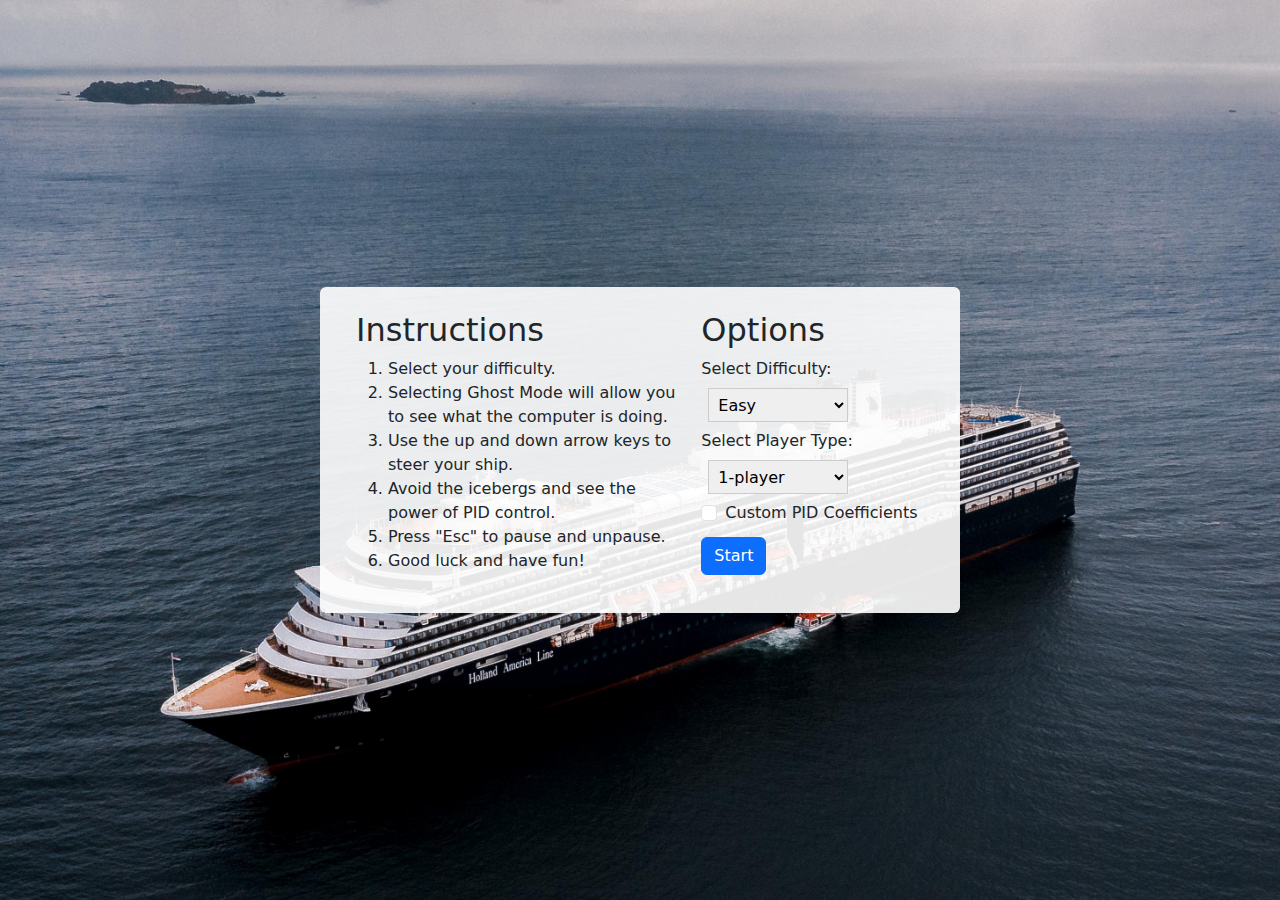
==== index.html @ b7e037e3 "worked on custom pid coefficient input (index page)" ====
<!DOCTYPE html>
<html lang="en" dir="" ltr">

<head>
  <meta name="viewport" content="width=device-width, initial-scale=1">
  <meta charser="utf-8">
  <title> Titanic </title>
  <link rel="stylesheet" href="styles.css">
  <link href="https://cdn.jsdelivr.net/npm/bootstrap@5.1.2/dist/css/bootstrap.min.css" rel="stylesheet">
  <script src="https://cdn.jsdelivr.net/npm/bootstrap@5.1.2/dist/js/bootstrap.bundle.min.js"></script>
</head>

<body>
  <!--this container wraps the entire screen-->
  <div class="container-fluid" id="everything_wrapper">
    <div class="row h-100">
      <!-- this holds the menu (so the content) -->
      <div class="col col-sm-12 w-50 m-auto">
        <div class="row p-4 rounded" id="menu">
          <!--this col holds the tutorial for how to play the game-->
          <div class="col-7" id="instruction_col">
            <h2>Instructions</h2>
            <ol>
              <li>Select your difficulty.</li>
              <li>Selecting Ghost Mode will allow you to see what the computer is doing.</li>
              <li>Use the up and down arrow keys to steer your ship.</li>
              <li>Avoid the icebergs and see the power of PID control.</li>
              <li>Press "Esc" to pause and unpause.</li>
              <li>Good luck and have fun!</li>
            </ol>
          </div>
          <!--this column holds all buttons and options (e.g. start, difficulty, etc.)-->
          <div class="col" id="options_col">
            <h2>Options</h2>
            <div class="dropdown">
              <!--difficulty drop down menu-->
              <label>Select Difficulty:</label>
              <select name="difficulty" id="difficulty" style="margin:7px">
                <option>Easy</option>
                <option>Medium</option>
                <option>Hard</option>
              </select>
            </div>
            <!-- ghostmode switch - goddard suggestion -->
            <div class="dropdown">
              <label>Select Player Type:</label>
              <select name="playerType" id="playerType" style="margin:7px">
                <option>1-player</option>
                <option>1-player vs PID</option>
                <option>PID only</option>
              </select>
            </div>
            <!--custom pid values checkbox  -->
            <div class="form-check">
              <input type="checkbox" class="form-check-input" id="customPIDCoefficientsCheckbox">
              <label class="form-check-label" for="customPIDCoefficientsCheckbox">Custom PID Coefficients</label>
            </div>
            <!-- PID values -->
            <div class="input-group input-group-sm" id="customPIDCoefficientsInput" style="display:none">
              <span class="input-group-text" id="inputGroup-sizing-sm">P</span>
              <input type="number" aria-label="pCoefficient" class="form-control" id="pCoefficientInputBox" value="0.05">
              <span class="input-group-text" id="inputGroup-sizing-sm">I</span>
              <input type="number" aria-label="iCoefficient" class="form-control" id="iCoefficientInputBox" value="0.05">
              <span class="input-group-text" id="inputGroup-sizing-sm">D</span>
              <input type="number" aria-label="dCoefficient" class="form-control" id="dCoefficientInputBox" value="0.05">
            </div>
            <!--start button-->
            <div id="buttons">
              <a href="game.html"><button id="start" style="margin-top:10px;" type="button"
                  class="btn btn-primary">Start</button></a>
            </div>
          </div>
        </div>
      </div>
    </div>
  </div>

  <script src="src/index.js" charset="utf-8"></script>
</body>

</html>
---- styles.css ----
/***********************************************************
 * design: overall / structural
 ***********************************************************/
/* Containers */
#everything_wrapper {
  height: 100vh;  

  background-image: url(./assets/background.jpg);
  background-repeat: no-repeat;
  /*background-size: 1800px 900px;*/
  background-size: cover;
  background-position: center;
}
#menu {
  background: rgba(255, 255, 255, 0.9);
}​

body {

}

/***********************************************************
 * design: buttons + dropdown stuff
 ***********************************************************/
.switch {
  position: relative;
  display: inline-block;
  width: 42px !important;
  height: 24px;
  margin: 0 5px;
}
.switch input { 
  opacity: 0;
  width: 0;
  height: 0;
}

.slider {
  position: absolute;
  cursor: pointer;
  top: 0;
  left: 0;
  right: 0;
  bottom: 0;
  background-color: #ccc;
  -webkit-transition: .4s;
  transition: .4s;
}
.slider:before {
  position: absolute;
  content: "";
  height: 18px;
  width: 18px;
  left: 3px;
  bottom: 3px;
  background-color: white;
  -webkit-transition: .4s;
  transition: .4s;
}

input:checked + .slider {
  background-color: #2196F3;
}
input:focus + .slider {
  box-shadow: 0 0 1px #2196F3;
}
input:checked + .slider:before {
  -webkit-transform: translateX(18px);
  -ms-transform: translateX(18px);
  transform: translateX(18px);
}

/* Rounded sliders */
.slider.round {
  border-radius: 24px;
}
.slider.round:before {
  border-radius: 50%;
}

select {
  margin: 20px;
  width: 140px;
  padding: 5px 3px 5px 5px;
  font-size: 16px;
  border: 1px solid #CCC;
  height: 34px;
}

/* summary button */
#summary{
  position: relative;
  text-align: center;
  padding: 20px;
}

/* pid input values */
/*hide up/down arrows*/
input::-webkit-outer-spin-button,
input::-webkit-inner-spin-button {
  -webkit-appearance: none;
  margin: 0;
}
input[type=number] {
  -moz-appearance: textfield;
}
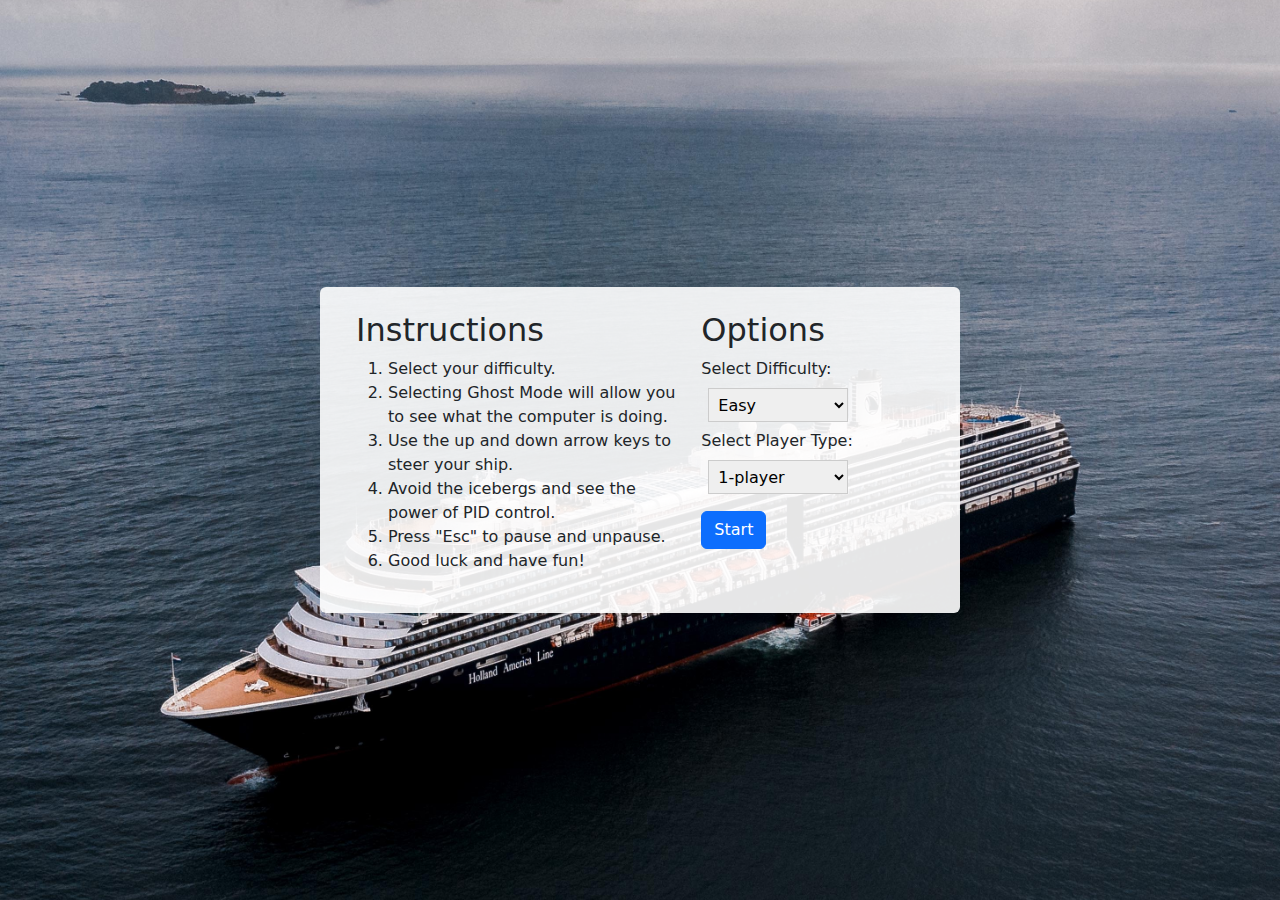
==== commit 825a9b0a: "made custom PID input dependent on game mode" ====
--- a/index.html
+++ b/index.html
@@ -51,18 +51,18 @@
               </select>
             </div>
             <!--custom pid values checkbox  -->
-            <div class="form-check">
+            <div class="form-check" id = "customPIDCoefficients" style="display:none">
               <input type="checkbox" class="form-check-input" id="customPIDCoefficientsCheckbox">
               <label class="form-check-label" for="customPIDCoefficientsCheckbox">Custom PID Coefficients</label>
             </div>
             <!-- PID values -->
             <div class="input-group input-group-sm" id="customPIDCoefficientsInput" style="display:none">
               <span class="input-group-text" id="inputGroup-sizing-sm">P</span>
-              <input type="number" aria-label="pCoefficient" class="form-control" id="pCoefficientInputBox" value="0.05">
+              <input type="number" aria-label="pCoefficient" class="form-control" id="pCoefficientInputBox" value="0.5">
               <span class="input-group-text" id="inputGroup-sizing-sm">I</span>
               <input type="number" aria-label="iCoefficient" class="form-control" id="iCoefficientInputBox" value="0.05">
               <span class="input-group-text" id="inputGroup-sizing-sm">D</span>
-              <input type="number" aria-label="dCoefficient" class="form-control" id="dCoefficientInputBox" value="0.05">
+              <input type="number" aria-label="dCoefficient" class="form-control" id="dCoefficientInputBox" value="0.5">
             </div>
             <!--start button-->
             <div id="buttons">
--- a/styles.css
+++ b/styles.css
@@ -3,7 +3,7 @@
  ***********************************************************/
 /* Containers */
 #everything_wrapper {
-  height: 100vh;  
+  height: 100vh; 
 
   background-image: url(./assets/background.jpg);
   background-repeat: no-repeat;
@@ -94,6 +94,13 @@
   padding: 20px;
 }
 
+/*continue button */
+#continue{
+  position: relative;
+  text-align: center;
+  padding: 20px;
+}
+
 /* pid input values */
 /*hide up/down arrows*/
 input::-webkit-outer-spin-button,
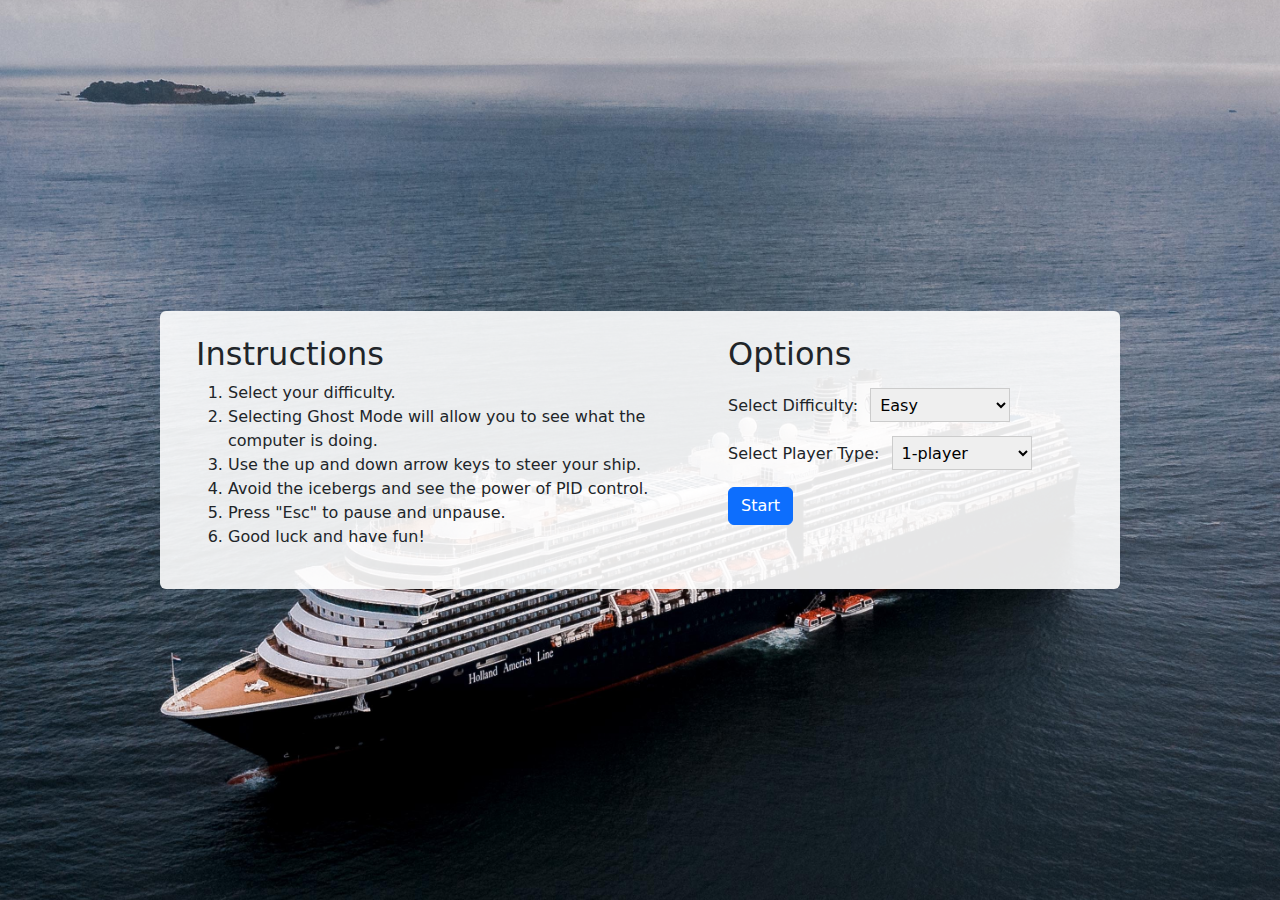
==== commit ff9afd4a: "making instructions page wider to see custom coeffs" ====
--- a/index.html
+++ b/index.html
@@ -15,7 +15,7 @@
   <div class="container-fluid" id="everything_wrapper">
     <div class="row h-100">
       <!-- this holds the menu (so the content) -->
-      <div class="col col-sm-12 w-50 m-auto">
+      <div class="col col-sm-12 w-75 m-auto">
         <div class="row p-4 rounded" id="menu">
           <!--this col holds the tutorial for how to play the game-->
           <div class="col-7" id="instruction_col">
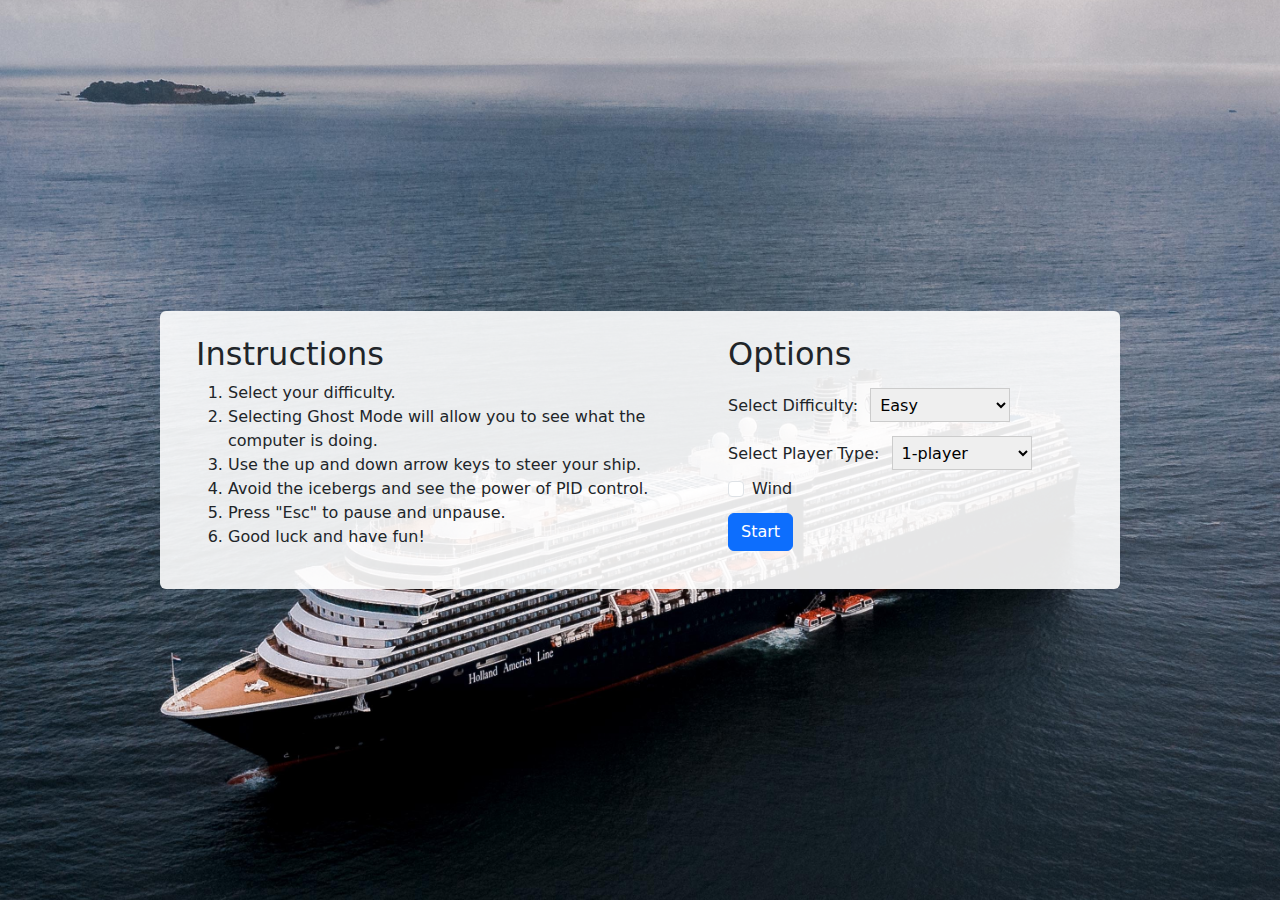
==== commit 6feaae2a: "adding wind toggle" ====
--- a/index.html
+++ b/index.html
@@ -55,6 +55,11 @@
               <input type="checkbox" class="form-check-input" id="customPIDCoefficientsCheckbox">
               <label class="form-check-label" for="customPIDCoefficientsCheckbox">Custom PID Coefficients</label>
             </div>
+            <!--toggle wind checkbox  -->
+            <div class="form-check" id = "windToggle">
+              <input type="checkbox" class="form-check-input" id="windToggleCheckbox">
+              <label class="form-check-label" for="windToggleCheckbox">Wind</label>
+            </div>
             <!-- PID values -->
             <div class="input-group input-group-sm" id="customPIDCoefficientsInput" style="display:none">
               <span class="input-group-text" id="inputGroup-sizing-sm">P</span>
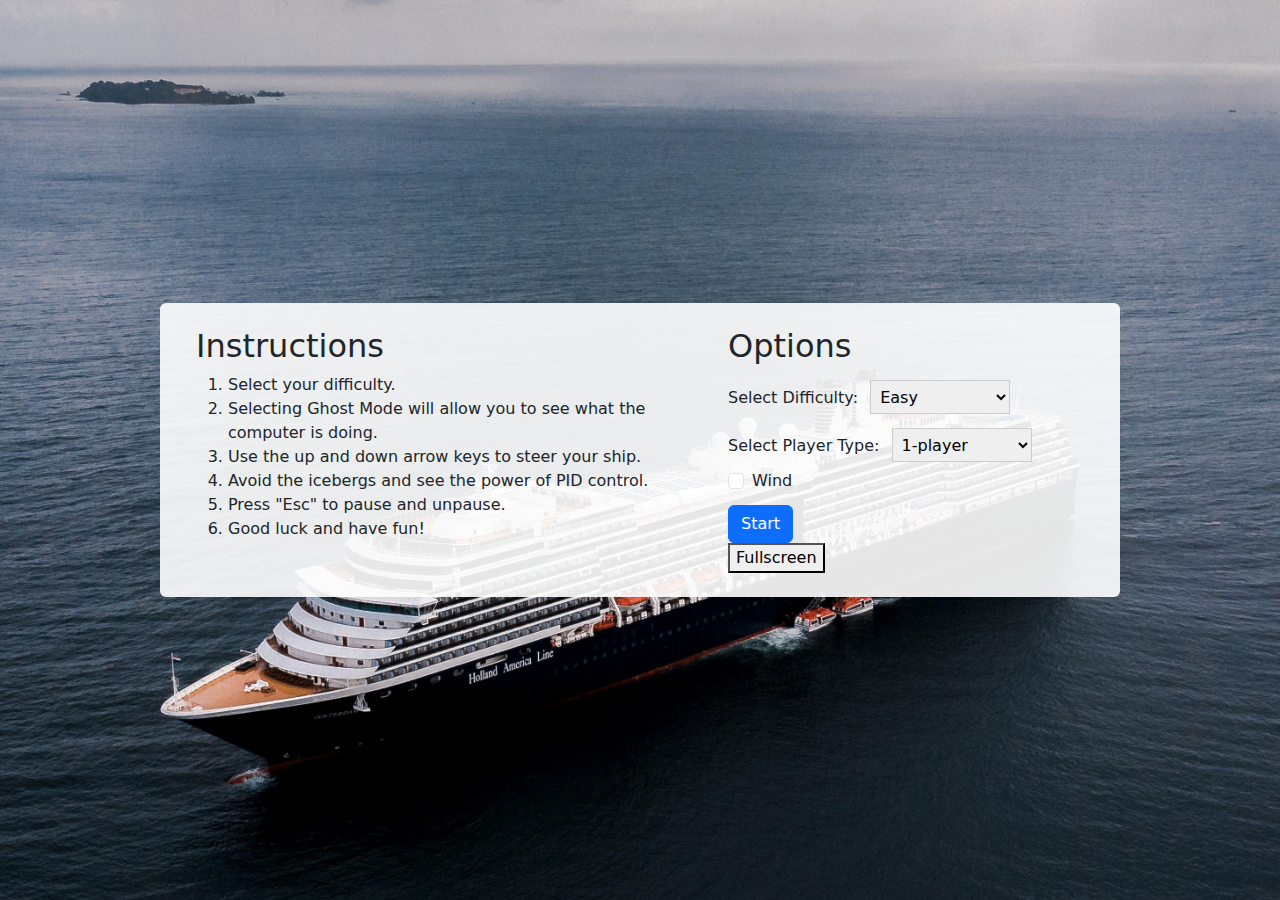
==== commit f31c9c63: "began fullscreen mode" ====
--- a/index.html
+++ b/index.html
@@ -8,6 +8,13 @@
   <link rel="stylesheet" href="styles.css">
   <link href="https://cdn.jsdelivr.net/npm/bootstrap@5.1.2/dist/css/bootstrap.min.css" rel="stylesheet">
   <script src="https://cdn.jsdelivr.net/npm/bootstrap@5.1.2/dist/js/bootstrap.bundle.min.js"></script>
+  <style>
+    #exampleImage { cursor:zoom-in; }
+        #exampleImage:-webkit-full-screen { cursor:zoom-out; }
+        #exampleImage:-moz-full-screen { cursor:zoom-out; }
+        #exampleImage:-ms-fullscreen { cursor:zoom-out; }
+        #exampleImage:fullscreen { cursor:zoom-out; }
+  </style>
 </head>
 
 <body>
@@ -74,6 +81,39 @@
               <a href="game.html"><button id="start" style="margin-top:10px;" type="button"
                   class="btn btn-primary">Start</button></a>
             </div>
+            <div>
+              <button id="btnFullscreen" type="button">Fullscreen</button>
+                <script> function toggleFullscreen(elem) {
+                    elem = elem || document.documentElement;
+                  
+                    if (!document.fullscreenElement && !document.mozFullScreenElement &&
+                      !document.webkitFullscreenElement && !document.msFullscreenElement) {
+                      if (elem.requestFullscreen) {
+                        elem.requestFullscreen();
+                      } else if (elem.msRequestFullscreen) {
+                        elem.msRequestFullscreen();
+                      } else if (elem.mozRequestFullScreen) {
+                        elem.mozRequestFullScreen();
+                      } else if (elem.webkitRequestFullscreen) {
+                        elem.webkitRequestFullscreen(Element.ALLOW_KEYBOARD_INPUT);
+                      }
+                    } else {
+                      if (document.exitFullscreen) {
+                        document.exitFullscreen();
+                      } else if (document.msExitFullscreen) {
+                        document.msExitFullscreen();
+                      } else if (document.mozCancelFullScreen) {
+                        document.mozCancelFullScreen();
+                      } else if (document.webkitExitFullscreen) {
+                        document.webkitExitFullscreen();
+                      }
+                    }
+                  }
+                  
+                  document.getElementById('btnFullscreen').addEventListener('click', function() {
+                    toggleFullscreen();
+                  }); </script>
+            </div>
           </div>
         </div>
       </div>
--- a/styles.css
+++ b/styles.css
@@ -94,6 +94,13 @@
   padding: 20px;
 }
 
+/* fullscreen button*/
+#btnFullscreen{
+  /*position:relative;
+  text-align: center;
+  padding: 20px;*/
+}
+
 /*continue button */
 #continue{
   position: relative;
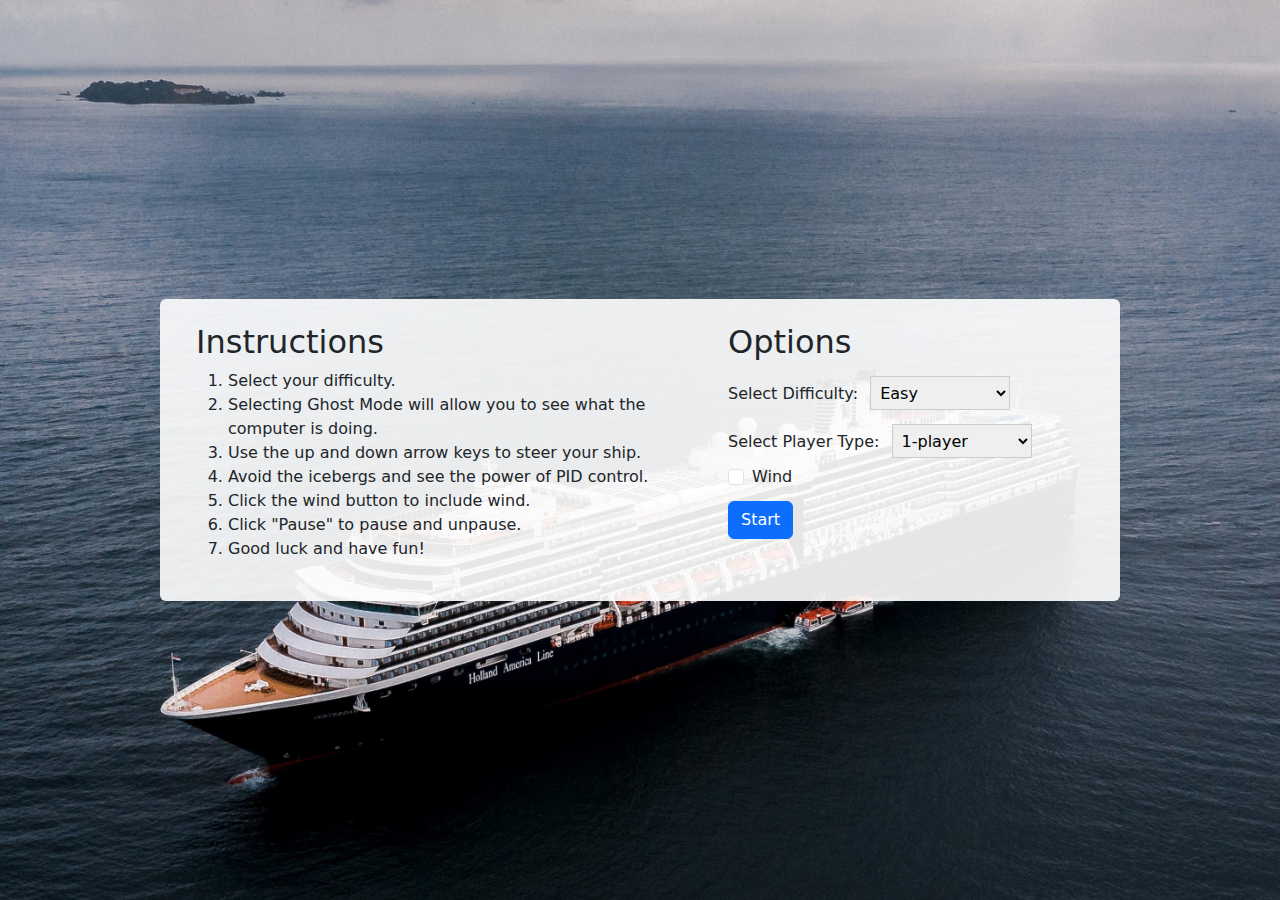
==== commit c9f81195: "fixed pause bug, began combining index and game" ====
--- a/index.html
+++ b/index.html
@@ -32,7 +32,8 @@
               <li>Selecting Ghost Mode will allow you to see what the computer is doing.</li>
               <li>Use the up and down arrow keys to steer your ship.</li>
               <li>Avoid the icebergs and see the power of PID control.</li>
-              <li>Press "Esc" to pause and unpause.</li>
+              <li>Click the wind button to include wind.</li>
+              <li>Click "Pause" to pause and unpause.</li>
               <li>Good luck and have fun!</li>
             </ol>
           </div>
@@ -81,8 +82,8 @@
               <a href="game.html"><button id="start" style="margin-top:10px;" type="button"
                   class="btn btn-primary">Start</button></a>
             </div>
-            <div>
-              <button id="btnFullscreen" type="button">Fullscreen</button>
+            <!--<div>
+              <button id="btnFullscreen" type="button" style="margin-top:10px;" class="btn btn-secondary">Fullscreen</button>
                 <script> function toggleFullscreen(elem) {
                     elem = elem || document.documentElement;
                   
@@ -113,7 +114,7 @@
                   document.getElementById('btnFullscreen').addEventListener('click', function() {
                     toggleFullscreen();
                   }); </script>
-            </div>
+            </div>-->
           </div>
         </div>
       </div>
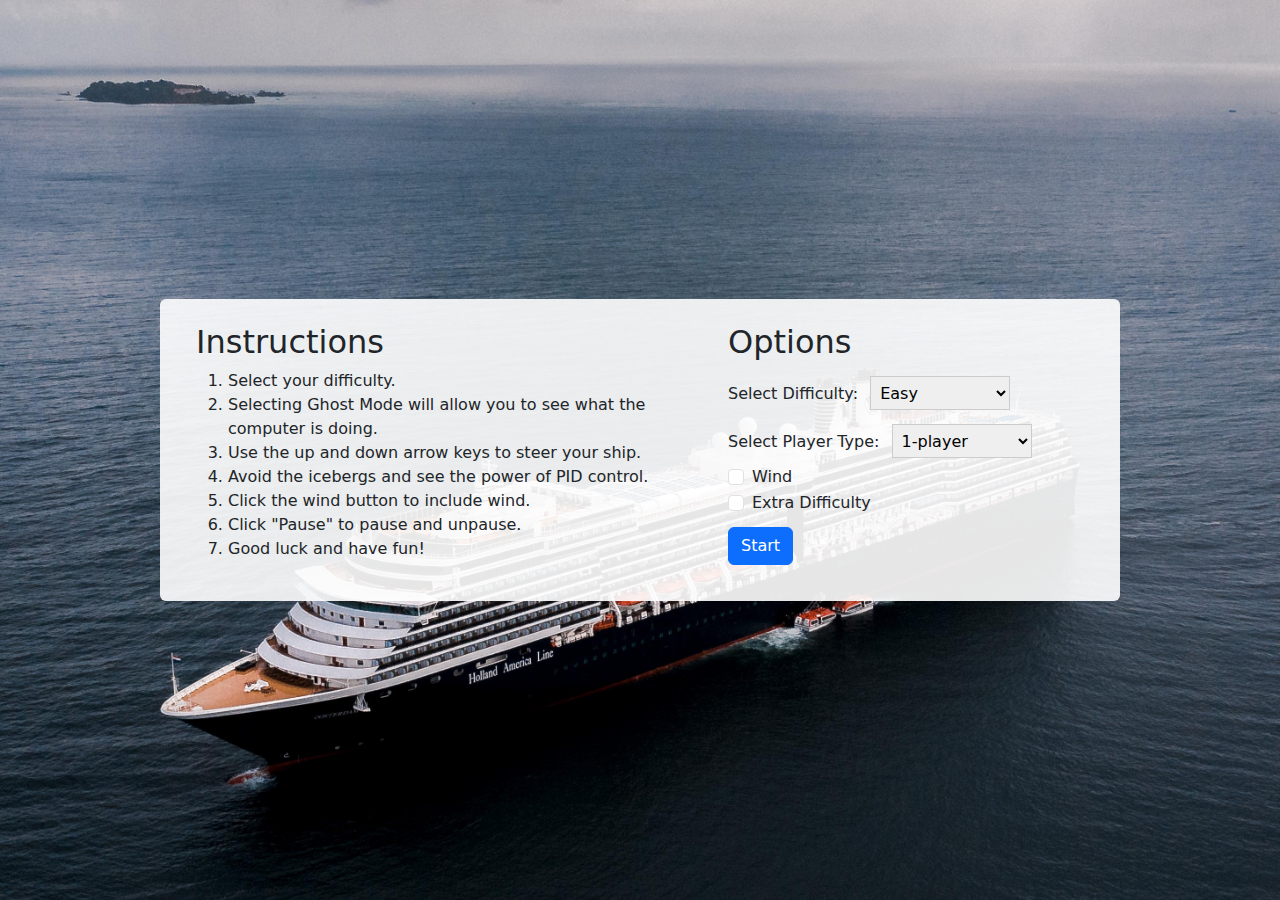
==== commit 8f075955: "making extra difficulty" ====
--- a/index.html
+++ b/index.html
@@ -68,14 +68,18 @@
               <input type="checkbox" class="form-check-input" id="windToggleCheckbox">
               <label class="form-check-label" for="windToggleCheckbox">Wind</label>
             </div>
+            <div class="form-check" id = "windType">
+              <input type="checkbox" class="form-check-input" id="windTypeCheckbox">
+              <label class="form-check-label" for="windTypeCheckbox">Extra Difficulty</label>
+            </div>
             <!-- PID values -->
             <div class="input-group input-group-sm" id="customPIDCoefficientsInput" style="display:none">
               <span class="input-group-text" id="inputGroup-sizing-sm">P</span>
-              <input type="number" aria-label="pCoefficient" class="form-control" id="pCoefficientInputBox" value="0.5">
+              <input type="number" aria-label="pCoefficient" class="form-control" id="pCoefficientInputBox" value="0.1">
               <span class="input-group-text" id="inputGroup-sizing-sm">I</span>
-              <input type="number" aria-label="iCoefficient" class="form-control" id="iCoefficientInputBox" value="0.05">
+              <input type="number" aria-label="iCoefficient" class="form-control" id="iCoefficientInputBox" value="0.005">
               <span class="input-group-text" id="inputGroup-sizing-sm">D</span>
-              <input type="number" aria-label="dCoefficient" class="form-control" id="dCoefficientInputBox" value="0.5">
+              <input type="number" aria-label="dCoefficient" class="form-control" id="dCoefficientInputBox" value="0.05">
             </div>
             <!--start button-->
             <div id="buttons">
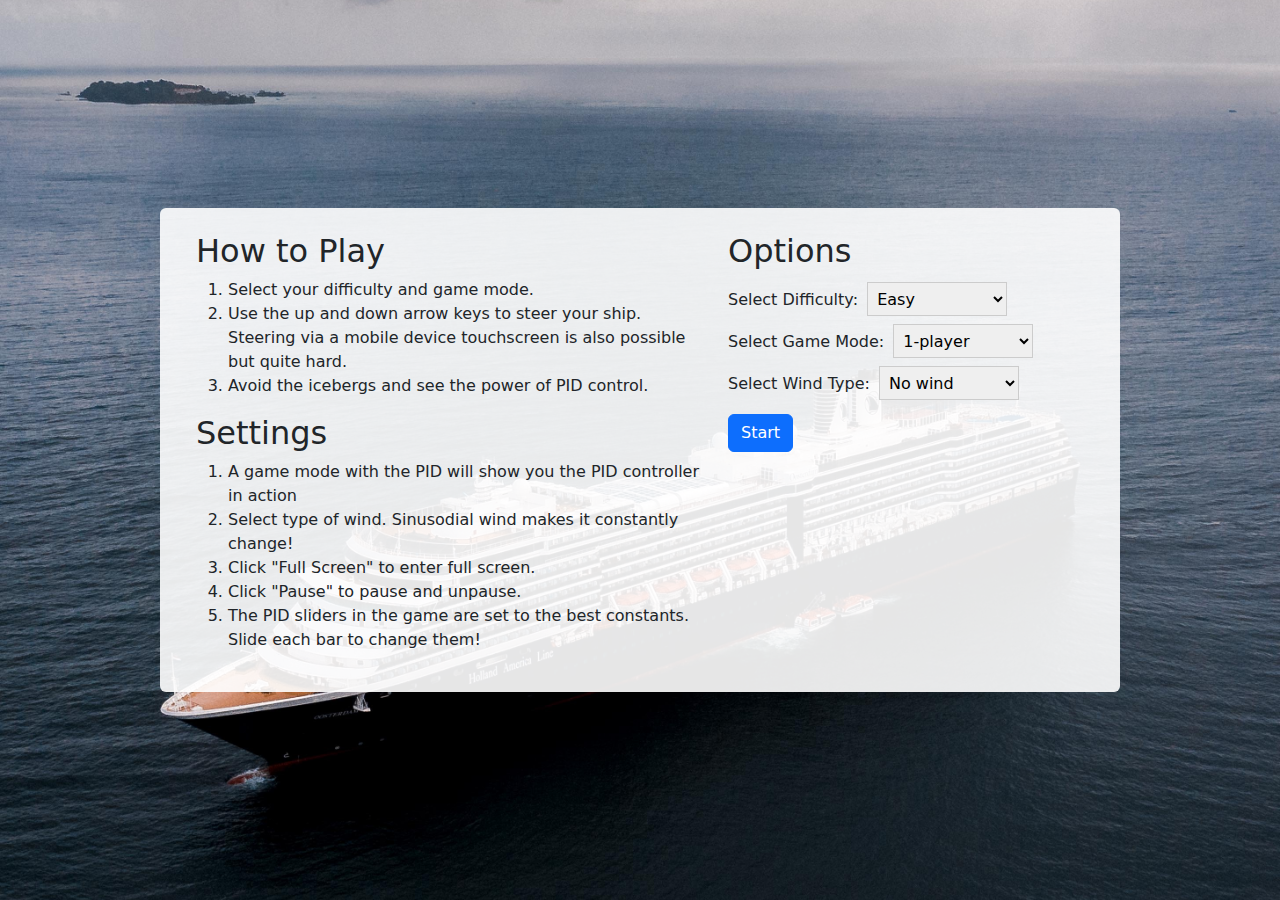
==== commit 92c267a2: "final touches" ====
--- a/index.html
+++ b/index.html
@@ -26,15 +26,19 @@
         <div class="row p-4 rounded" id="menu">
           <!--this col holds the tutorial for how to play the game-->
           <div class="col-7" id="instruction_col">
-            <h2>Instructions</h2>
+            <h2>How to Play</h2>
             <ol>
-              <li>Select your difficulty.</li>
-              <li>Selecting Ghost Mode will allow you to see what the computer is doing.</li>
-              <li>Use the up and down arrow keys to steer your ship.</li>
+              <li>Select your difficulty and game mode.</li>
+              <li>Use the up and down arrow keys to steer your ship. Steering via a mobile device touchscreen is also possible but quite hard.</li>
               <li>Avoid the icebergs and see the power of PID control.</li>
-              <li>Click the wind button to include wind.</li>
+            </ol>
+            <h2>Settings</h2>
+            <ol>
+              <li>A game mode with the PID will show you the PID controller in action</li>
+              <li>Select type of wind. Sinusodial wind makes it constantly change!</li>
+              <li>Click "Full Screen" to enter full screen.</li>
               <li>Click "Pause" to pause and unpause.</li>
-              <li>Good luck and have fun!</li>
+              <li>The PID sliders in the game are set to the best constants. Slide each bar to change them!</li>
             </ol>
           </div>
           <!--this column holds all buttons and options (e.g. start, difficulty, etc.)-->
@@ -43,7 +47,7 @@
             <div class="dropdown">
               <!--difficulty drop down menu-->
               <label>Select Difficulty:</label>
-              <select name="difficulty" id="difficulty" style="margin:7px">
+              <select name="difficulty" id="difficulty" style="margin:4px">
                 <option>Easy</option>
                 <option>Medium</option>
                 <option>Hard</option>
@@ -51,26 +55,26 @@
             </div>
             <!-- ghostmode switch - goddard suggestion -->
             <div class="dropdown">
-              <label>Select Player Type:</label>
-              <select name="playerType" id="playerType" style="margin:7px">
+              <label>Select Game Mode:</label>
+              <select name="playerType" id="playerType" style="margin:4px">
                 <option>1-player</option>
                 <option>1-player vs PID</option>
                 <option>PID only</option>
+              </select>
+            </div>
+            <!--toggle wind-->
+            <div class="dropdown">
+              <label>Select Wind Type:</label>
+              <select name="windType" id="windType" style="margin:4px">
+                <option>No wind</option>
+                <option>Constant wind</option>
+                <option>Sinusodial wind (extra hard!)</option>
               </select>
             </div>
             <!--custom pid values checkbox  -->
             <div class="form-check" id = "customPIDCoefficients" style="display:none">
               <input type="checkbox" class="form-check-input" id="customPIDCoefficientsCheckbox">
               <label class="form-check-label" for="customPIDCoefficientsCheckbox">Custom PID Coefficients</label>
-            </div>
-            <!--toggle wind checkbox  -->
-            <div class="form-check" id = "windToggle">
-              <input type="checkbox" class="form-check-input" id="windToggleCheckbox">
-              <label class="form-check-label" for="windToggleCheckbox">Wind</label>
-            </div>
-            <div class="form-check" id = "windType">
-              <input type="checkbox" class="form-check-input" id="windTypeCheckbox">
-              <label class="form-check-label" for="windTypeCheckbox">Extra Difficulty</label>
             </div>
             <!-- PID values -->
             <div class="input-group input-group-sm" id="customPIDCoefficientsInput" style="display:none">
--- a/styles.css
+++ b/styles.css
@@ -3,11 +3,10 @@
  ***********************************************************/
 /* Containers */
 #everything_wrapper {
-  height: 100vh; 
-
+  height: 100vh;
+  
   background-image: url(./assets/background.jpg);
   background-repeat: no-repeat;
-  /*background-size: 1800px 900px;*/
   background-size: cover;
   background-position: center;
 }
@@ -92,13 +91,21 @@
   position: relative;
   text-align: center;
   padding: 20px;
+  margin-top: 60px;
 }
 
 /* fullscreen button*/
-#btnFullscreen{
+#btnFullscreenstart{
   /*position:relative;
   text-align: center;
-  padding: 20px;*/
+  padding: 20px;
+  */
+}
+
+#okay{
+  position:relative;
+  text-align: center;
+  padding: 20px;
 }
 
 /*continue button */
@@ -117,4 +124,43 @@
 }
 input[type=number] {
   -moz-appearance: textfield;
+}
+
+.slidecontainer {
+  width: 20%; /* Width of the outside container */
+}
+
+.slider {
+  -webkit-appearance: none;
+  width: 20%;
+  margin: 10px;
+  height: 15px;
+  border-radius: 5px;  
+  background: #d3d3d3;
+  outline: none;
+  opacity: 0.7;
+  -webkit-transition: .2s;
+  transition: opacity .2s;
+}
+
+.slider::-webkit-slider-thumb {
+  -webkit-appearance: none;
+  appearance: none;
+  width: 25px;
+  height: 25px;
+  border-radius: 50%; 
+  background: #04AA6D;
+  cursor: pointer;
+}
+
+.slider::-moz-range-thumb {
+  width: 25px;
+  height: 25px;
+  border-radius: 50%;
+  background: #04AA6D;
+  cursor: pointer;
+}
+
+.sliders {
+  display:inline
 }